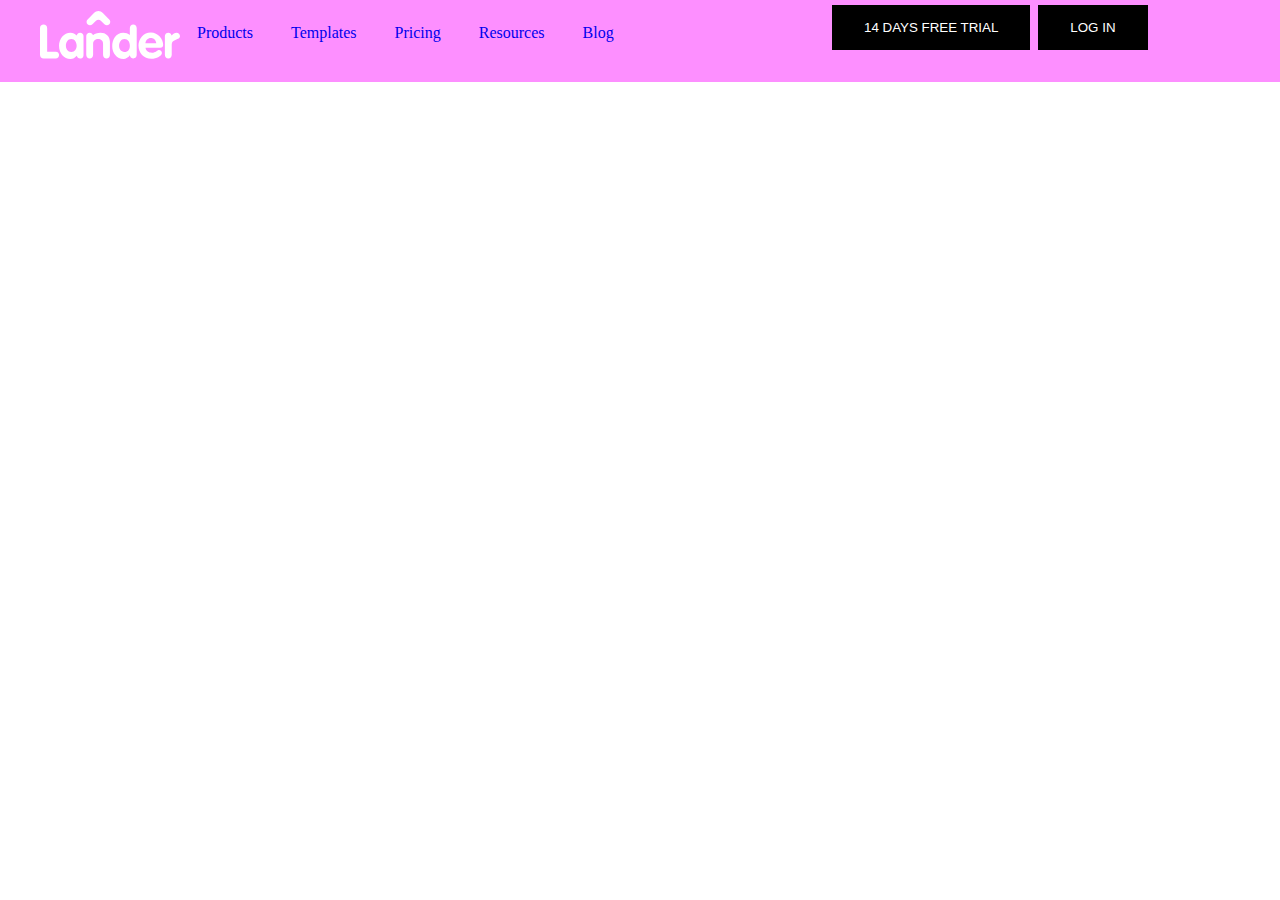
==== Realisation/index.html @ 75023f6d "start" ====
<!DOCTYPE html>
<html lang="en">
<head>
    <meta charset="UTF-8">
    <title>Project 2</title>
    <link rel="stylesheet" href="style.css">
    <link rel="stylesheet" href="https://cdnjs.cloudflare.com/ajax/libs/font-awesome/6.0.0-beta2/css/all.min.css">
</head>
<body>
    <header>
        <img class="logo" src="logo.svg" alt="logo">
        <nav>
            <ul class="nav_links" id="nav">
                <li><a href="link">Products</a></li>
                <li><a href="link">Templates</a></li>
                <li><a href="link">Pricing</a></li>
                <li><a href="link">Resources</a></li>
                <li><a href="link">Blog</a></li>
            </ul>
            <div class="btns" >
                <button id="btn1">14 DAYS FREE TRIAL</button>
               <button id="btn2">LOG IN</button>
            </div>
    
             
        </nav>
    </header>
    <main>
<section> </section>
<section> </section>
<sectio></sectio>
    </main>
    <footer> </footer>
</body>
</html>
---- Realisation/style.css ----
* {
    padding: 0;
    margin: 0;
    box-sizing: border-box;
}
body {
    overflow-x: hidden;
    background-color: white;
}
header{
     background-color: #FD8FFF;
     padding: 30px;

}
li,a {
    text-decoration: none;
    font-family: 'Trebuchet MS';
    margin: 5px 15px ;

}
.logo {
    margin-left: 10px;
    margin-top: -20px;

}

.nav_links li {
   display: inline-block;
   margin: 0px 2px;

}
#nav { 
    margin-left: 150px;
    margin-top: -39px;
}
.nav_links li a:hover {
    color:#fc202b
}
.fas , fa-home {
    font-size: 50px;
    color: rgb(15, 14, 15);
    margin:  0px 20px;
}
.btns { 
    margin-left: 800px ;
    margin-top: -39px;
}
#btn2 {
    background-color: #000000; /* Green */
    border: none;
    color: white;
    padding: 15px 32px;
    text-align: center;
    text-decoration: none;
    display: inline-block;
    margin: 2px 2px;
    cursor: pointer
  }

  #btn1 {
    background-color: #000000; /* Green */
    border: none;
    color: white;
    padding: 15px 32px;
    text-align: center;
    text-decoration: none;
    display: inline-block;
    margin: 2px 2px;
    cursor: pointer
  }
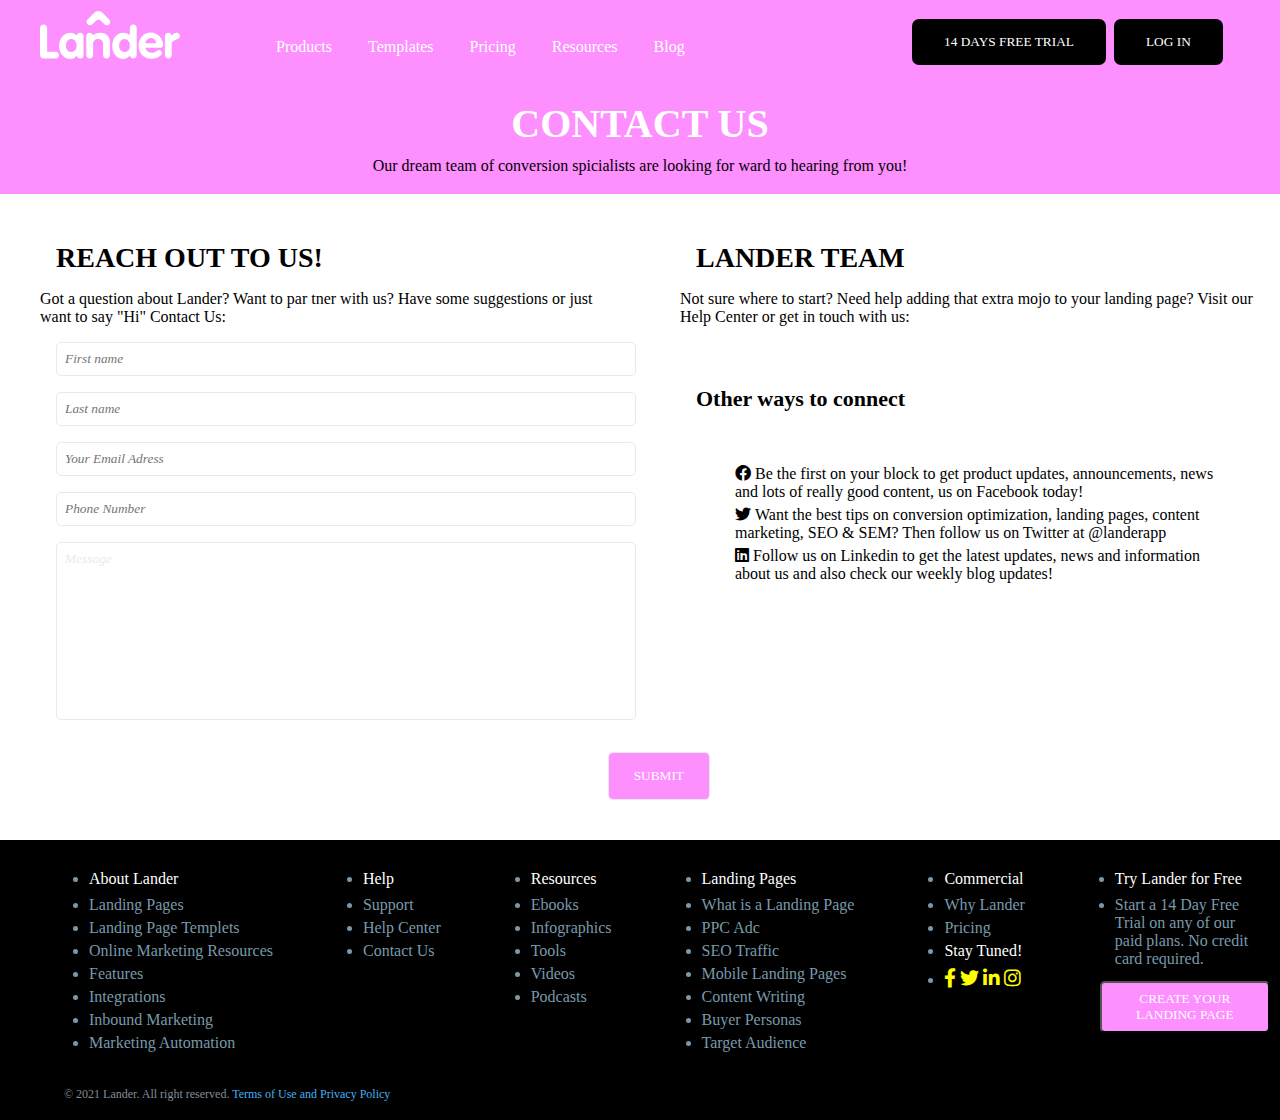
==== commit a0ee9811: "up" ====
--- a/Realisation/index.html
+++ b/Realisation/index.html
@@ -11,25 +11,146 @@
         <img class="logo" src="logo.svg" alt="logo">
         <nav>
             <ul class="nav_links" id="nav">
-                <li><a href="link">Products</a></li>
-                <li><a href="link">Templates</a></li>
-                <li><a href="link">Pricing</a></li>
-                <li><a href="link">Resources</a></li>
-                <li><a href="link">Blog</a></li>
+                <li><a href="#">Products</a></li>
+                <li><a href="#">Templates</a></li>
+                <li><a href="#">Pricing</a></li>
+                <li><a href="#">Resources</a></li>
+                <li><a href="#">Blog</a></li>
             </ul>
-            <div class="btns" >
-                <button id="btn1">14 DAYS FREE TRIAL</button>
-               <button id="btn2">LOG IN</button>
-            </div>
-    
-             
         </nav>
+
+        <div class="btns" >
+            <button id="btn1">14 DAYS FREE TRIAL</button>
+           <button id="btn1">LOG IN</button>
+        </div>
     </header>
     <main>
-<section> </section>
-<section> </section>
-<sectio></sectio>
+
+        <section class="contact">
+            <h1>CONTACT US</h1>
+            <p>Our dream team of conversion spicialists are looking for ward to hearing from you!</p>
+        </section>
+
+        <section class="form">
+            <h2>REACH OUT TO US!</h2>
+            <p>Got a question about Lander? Want to par tner with us? Have some suggestions or just want to say "Hi" Contact Us:</p>
+            <form>
+                <input type="text" placeholder="First name" required>
+                <input type="text" placeholder="Last name" required>
+                <input type="email" placeholder="Your Email Adress" required>
+                <input type="tel" placeholder="Phone Number" pattern="[0-9]{3}-[0-9]{2}-[0-9]{3}" required>
+                <textarea name="" id="" cols="50" rows="10" placeholder="Message"></textarea>
+                <input type="submit" value="SUBMIT" class="form-submit">
+            </form>
+        </section>
+
+        <section class="social-media">
+            <h2>LANDER TEAM</h2>
+            <p>Not sure where to start? Need help adding that extra mojo to your landing page? Visit our 
+                <span>Help Center</span>
+                or get in touch with us:
+            </p>
+
+            <h2 id="social-media-subtitle">
+                Other ways to connect
+            </h2>
+            <ul class="social-media-list">
+                <li>
+                    <i class="fab fa-facebook"></i>
+                    <p>Be the first on your block to get product updates, announcements, 
+                        news and lots of really good content, 
+                        <span>us on  Facebook</span> today! 
+                    </p>
+                </li>
+                <li>
+                    <i class="fab fa-twitter"></i>
+                    <p>Want the best tips on conversion optimization, landing pages, 
+                        content marketing, SEO & SEM? Then 
+                        <span>follow us on Twitter at @landerapp</span> 
+                    </p>
+                </li>
+                <li>
+                    <i class="fab fa-linkedin"></i>
+                    <p><span>Follow us on Linkedin</span>  to get the latest updates, news 
+                        and information about us and also check our weekly
+                        blog updates!
+                    </p>
+                </li>
+            </ul>
+        </section>
     </main>
-    <footer> </footer>
+    <footer>
+        <div class="footer-div footer-about">
+            <ul>
+                <li><h3>About Lander</h3></li>
+                <li>Landing Pages</li>
+                <li>Landing Page Templets</li>
+                <li>Online Marketing Resources</li>
+                <li>Features</li>
+                <li>Integrations</li>
+                <li>Inbound Marketing</li>
+                <li>Marketing Automation</li>
+            </ul>
+        </div>
+        <div class="footer-div footer-help">
+            
+            <ul>
+                <li><h3>Help</h3></li>
+                <li>Support</li>
+                <li>Help Center</li>
+                <li>Contact Us</li>
+            </ul>
+        </div>
+        <div class="footer-div footer-resoures">
+            <ul>
+                <li><h3>Resources</h3></li>
+                <li>Ebooks</li>
+                <li>Infographics</li>
+                <li>Tools</li>
+                <li>Videos</li>
+                <li>Podcasts</li>
+            </ul>
+        </div>
+        <div class="footer-div footer-landing">
+            
+            <ul>
+                <li><h3>Landing Pages</h3></li>
+                <li>What is a Landing Page</li>
+                <li>PPC Adc</li>
+                <li>SEO Traffic</li>
+                <li>Mobile Landing Pages</li>
+                <li>Content Writing</li>
+                <li>Buyer Personas</li>
+                <li>Target Audience</li>
+            </ul>
+        </div>
+        <div class="footer-div footer-commercial">          
+            <ul>
+                <li><h3>Commercial</h3></li>
+                <li>Why Lander</li>
+                <li>Pricing</li>
+                <li><h3>Stay Tuned!</h3></li>
+                <li>
+                    <i class="fab fa-facebook-f"></i>
+                    <i class="fab fa-twitter"></i>
+                    <i class="fab fa-linkedin-in"></i>
+                    <i class="fab fa-instagram"></i>
+                </li>
+            </ul>
+        </div>
+        <div class="footer-div footer-trial">
+            <ul>
+                <li><h3>Try Lander for Free</h3></li>
+                <li>Start a 14 Day Free Trial on any of our paid plans. No credit card required.</li>
+            </ul>
+            <button class="footer-btn">
+                CREATE YOUR LANDING PAGE
+            </button>
+        </div>
+        <div class="clear-float"></div>
+        <div class="footer-div copyrights">
+            © 2021 Lander. All right reserved. <span>Terms of Use and Privacy Policy</span>
+        </div>
+    </footer>
 </body>
 </html>--- a/Realisation/style.css
+++ b/Realisation/style.css
@@ -2,51 +2,65 @@
     padding: 0;
     margin: 0;
     box-sizing: border-box;
+    font-family: 'Trebuchet MS';
 }
 body {
     overflow-x: hidden;
     background-color: white;
 }
 header{
+    width: 100%;
+    position: fixed;
      background-color: #FD8FFF;
      padding: 30px;
 
 }
 li,a {
     text-decoration: none;
-    font-family: 'Trebuchet MS';
     margin: 5px 15px ;
+  
 
 }
 .logo {
     margin-left: 10px;
     margin-top: -20px;
-
-}
-
+}
+
+.logo:hover {
+    cursor: pointer;
+}
 .nav_links li {
    display: inline-block;
-   margin: 0px 2px;
-
-}
+   margin: 0px 1px;
+   color: white;
+}
+
 #nav { 
-    margin-left: 150px;
+
+    margin-left: 230px;
+    margin-top: -25px;
+    color: white;  
+}
+
+
+.nav_links li a:hover {
+
+    background-color: white;
+    color:#fc202b
+
+}
+.nav_links li a {
+    color: white;
+}
+
+.btns { 
+    margin-left: 880px ;
     margin-top: -39px;
 }
-.nav_links li a:hover {
-    color:#fc202b
-}
-.fas , fa-home {
-    font-size: 50px;
-    color: rgb(15, 14, 15);
-    margin:  0px 20px;
-}
-.btns { 
-    margin-left: 800px ;
-    margin-top: -39px;
-}
-#btn2 {
-    background-color: #000000; /* Green */
+
+  #btn1 {
+    border-radius: 7px;
+    background-color: #000000; /* black */
     border: none;
     color: white;
     padding: 15px 32px;
@@ -57,14 +71,180 @@
     cursor: pointer
   }
 
-  #btn1 {
-    background-color: #000000; /* Green */
-    border: none;
-    color: white;
-    padding: 15px 32px;
+.contact {
+    padding-top: 100px;
+    padding-bottom: 19px;
+    background-color: #FD8FFF ;
     text-align: center;
-    text-decoration: none;
+  }
+  .contact h1 {
+      padding-bottom: 10px;
+      font-size: 40px;    
+      color: white;
+      font-family: 'Trebuchet MS';
+  }
+
+  .form {
+    width: 50%;
+    padding: 32px 20px 20px 40px;
+    background-color: white;
     display: inline-block;
-    margin: 2px 2px;
-    cursor: pointer
-  }+}
+n
+.team {
+    background-color: white;
+    width: 50%;
+    float: right;
+    padding: 32px 20px 20px 40px;
+}
+.form h2, .social-media h2 {
+    color: black;
+    margin: 16px;
+    font-weight: 600;
+    font-size: 28px;
+}
+
+}
+.form p, .social-media p {
+    font-weight: lighter;
+    margin: 16px;
+    font-size: 18px;
+}
+
+form input {
+    display: block;
+    padding: 8px;
+    width: 100%;
+    margin: 16px 16px;
+    border: 1.5px solid #e8ebec;
+    border-radius: 5px;
+    
+}
+
+input::placeholder {
+    font-style: oblique;
+}
+
+textarea {
+    resize: none;
+    display: block;
+    padding: 8px;
+    width: 100%;
+    margin: 16px 16px;
+    border: 1.5px solid #e8ebec;
+    border-radius: 5px;
+}
+
+textarea::placeholder {
+    font-style: italic;
+    color: #e8ebec;
+}
+
+
+.form-submit {
+    color: white;
+    width: auto;
+    float: right;
+    margin-right: -90px;
+    margin-bottom: 20px;
+    background-color: #FD8FFF;
+    padding: 15px 25px;
+    font-family: 'Trebuchet MS';
+
+}
+
+.social-media {
+    background-color: white;
+    width: 50%;
+    float: right;
+    padding: 32px 20px 20px 40px;
+}
+
+#social-media-subtitle {
+    color: black;
+    font-size: 22px;
+    margin-top: 60px;
+}
+
+.social-media-list {
+    list-style-type: none;
+    padding: 32px 20px 20px 40px;
+
+}
+
+.social-media-list p{
+    display: inline;
+}
+
+footer {
+    background-color: black;
+    overflow: auto;
+    color: white;
+    font-weight: 300;
+}
+
+footer h3 {
+    font-size: 16px;
+    font-weight: lighter;
+    color: white;
+    margin-bottom: 8px;
+}
+
+.footer-div {
+    float: left;
+}
+
+.clear-float {
+    clear: both;
+}
+
+
+.footer-about, .footer-help, .footer-resoures, .footer-landing, .footer-commercial {
+    padding: 22px;
+    margin-left: 16px;
+}
+.footer-about {
+    margin-left: 52px;
+}
+footer ul {
+    color: #7999ab;
+    margin-top: 8px;
+}
+
+.footer-trial {
+    width: 15%;
+    padding: 22px 0px 22px 22px;
+    margin-left: 16px;
+
+}
+
+footer i {
+    color: yellow;
+    font-size: 19px;
+}
+
+.footer-btn {
+    background-color: #FD8FFF;
+    color: white;
+    padding: 8px 16px;
+    border-radius: 5px;
+    margin-top: 8px;
+}
+
+.footer-btn:hover {
+    cursor: pointer;
+    background-color: blue;
+}
+
+.copyrights {
+    padding: 8px 16px 18px 64px;
+    background-color: 
+    width: 100%;
+    font-size: 12px;
+    color: #828e98;
+    font-weight: lighter;
+}
+
+.copyrights span {
+    color: #43b0f1;
+}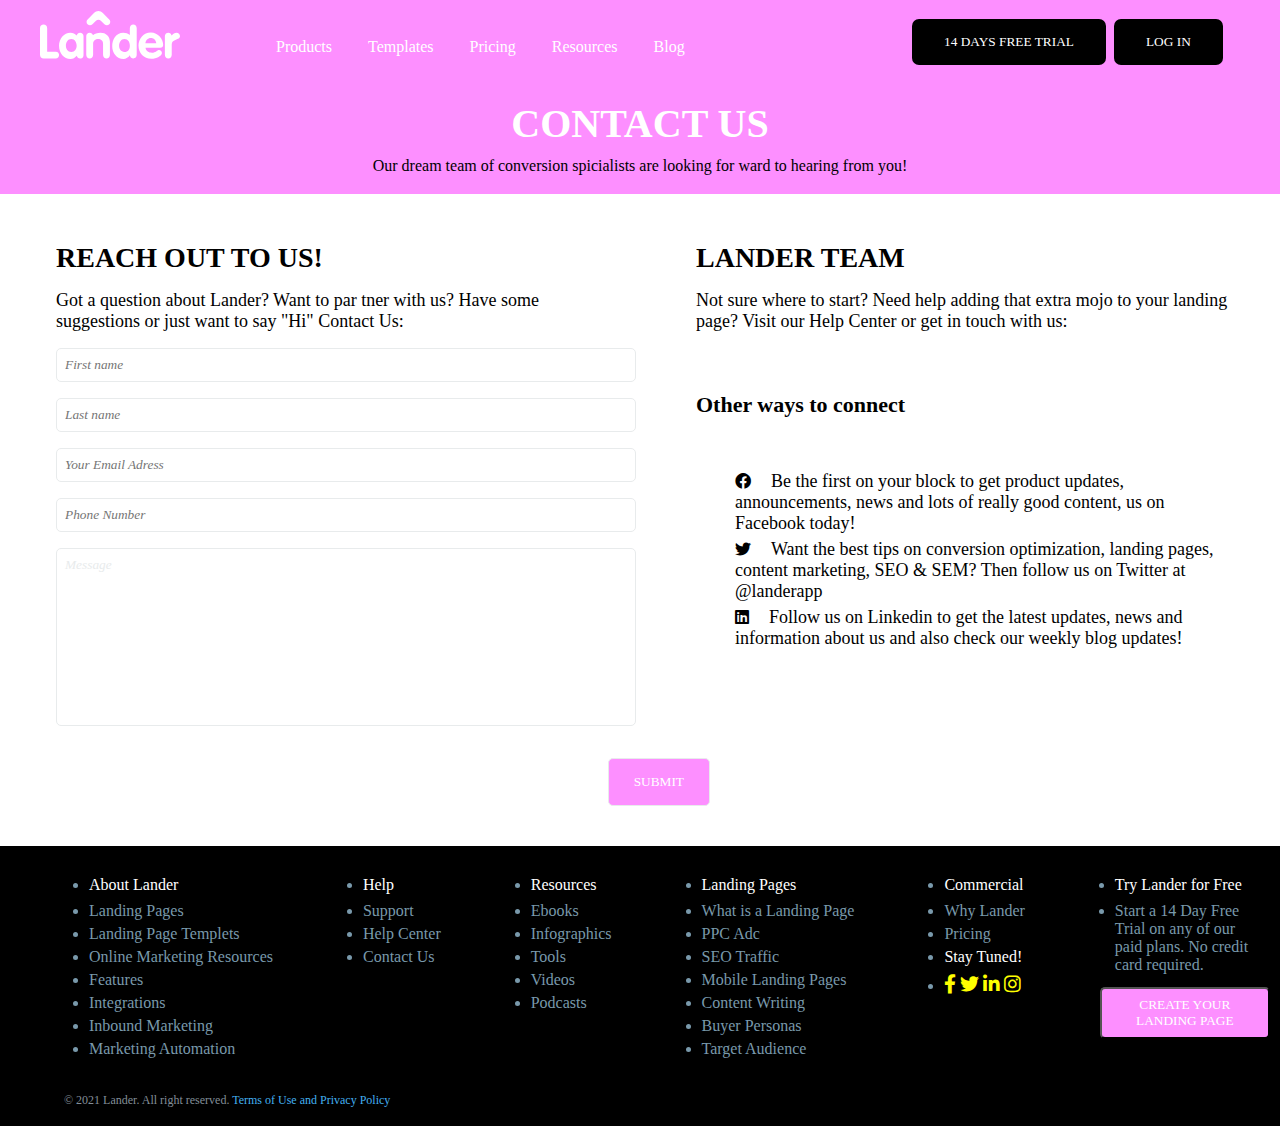
==== commit 49be3c17: "up" ====
--- a/Realisation/index.html
+++ b/Realisation/index.html
@@ -153,4 +153,5 @@
         </div>
     </footer>
 </body>
+
 </html>--- a/Realisation/style.css
+++ b/Realisation/style.css
@@ -104,7 +104,7 @@
     font-size: 28px;
 }
 
-}
+
 .form p, .social-media p {
     font-weight: lighter;
     margin: 16px;
@@ -198,7 +198,6 @@
     clear: both;
 }
 
-
 .footer-about, .footer-help, .footer-resoures, .footer-landing, .footer-commercial {
     padding: 22px;
     margin-left: 16px;
